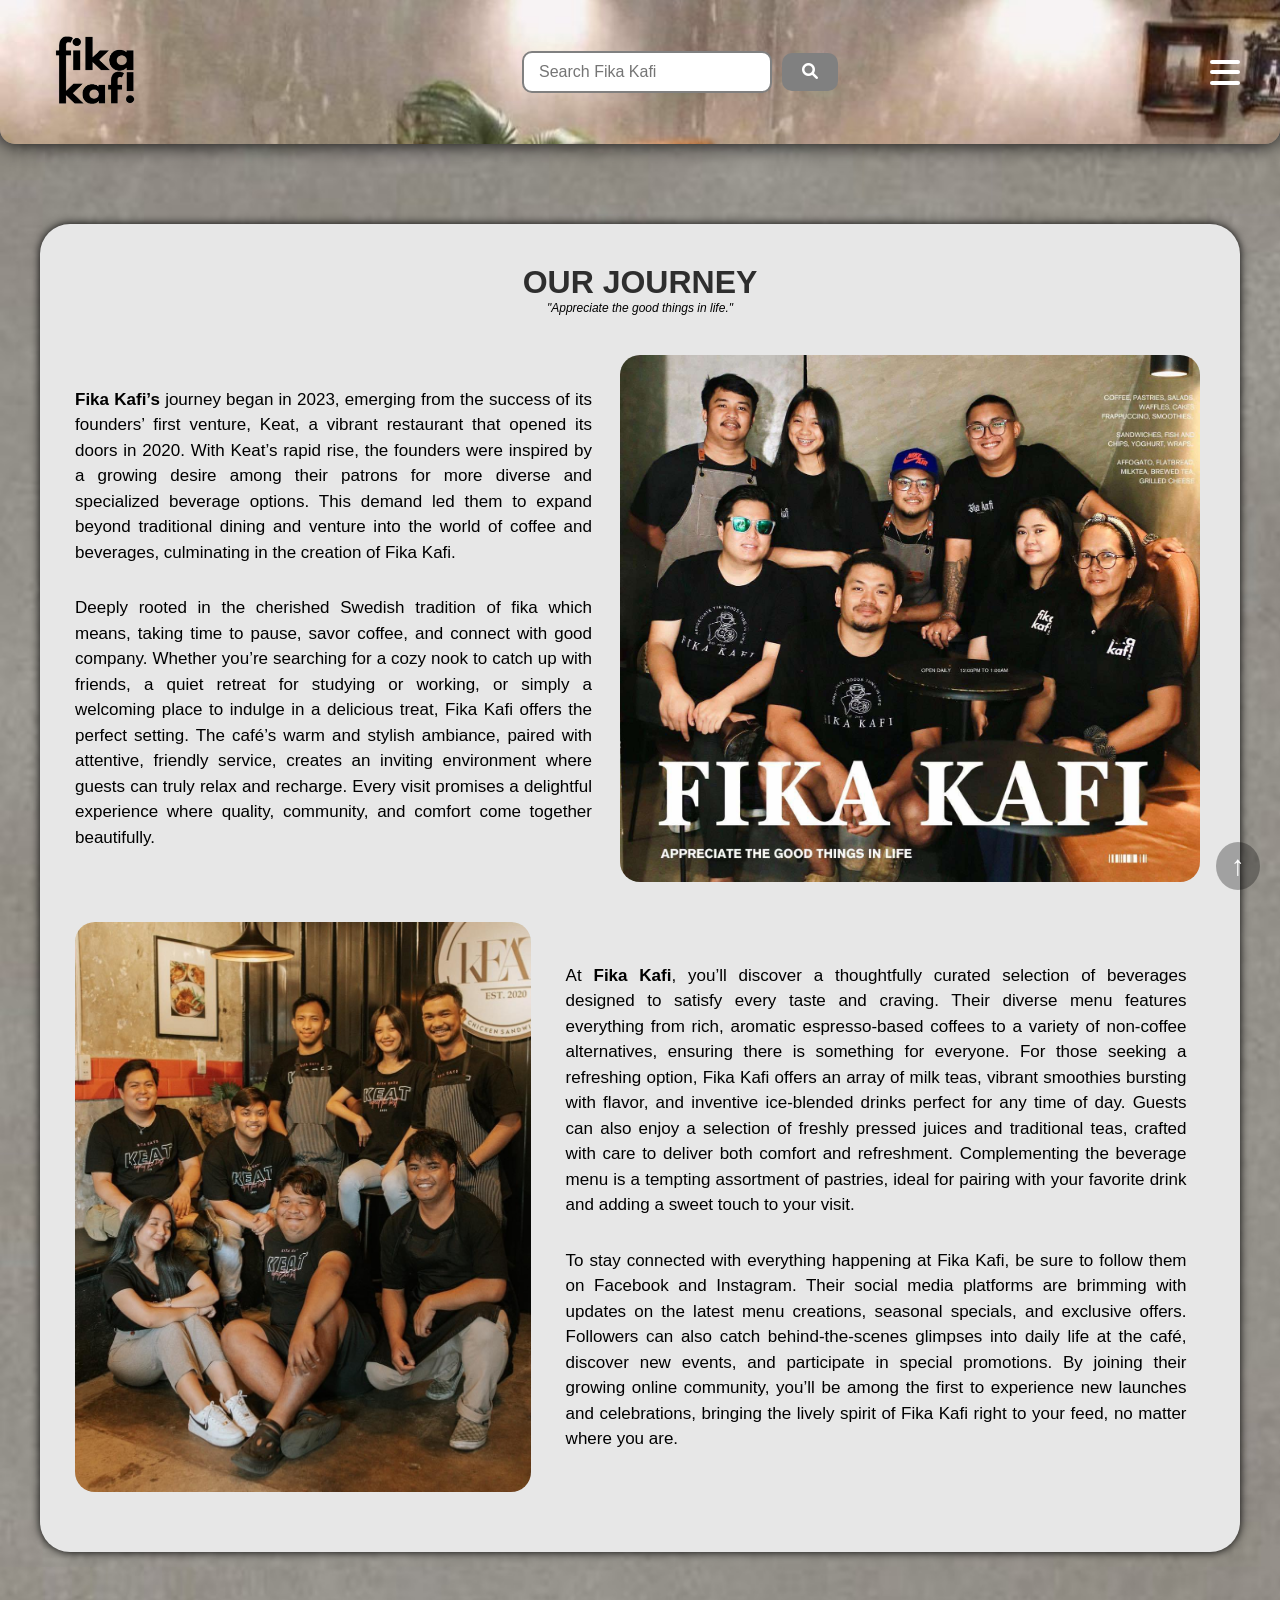
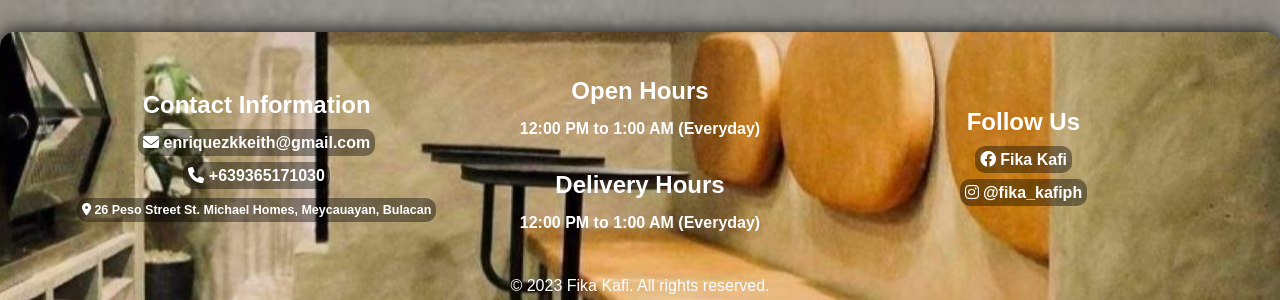
==== ourJourney.html @ 9a574353 "Add files via upload" ====
<!DOCTYPE html>
<html lang="en">
<head>
    <meta charset="UTF-8">
    <meta name="viewport" content="width=device-width, initial-scale=1.0">
    <link rel="stylesheet" type="text/css" href="styles.css">
    <link rel="stylesheet" href="https://cdnjs.cloudflare.com/ajax/libs/font-awesome/6.0.0-beta3/css/all.min.css">
    <link rel="icon" href="images/default/favicon.jpg" type="image/jpeg">
    <title>Our Journey - Fika Kafi</title>
</head>
<body>
    <header id="top">
        <nav>    
            <a class="logo" href="index.html">
                <img src="images/default/logo.jpg" alt="Main Logo" title="Featured">
            </a>
            <div class="search-container">
                <form action="#" method="GET">
                    <input type="text" name="search" placeholder="Search Fika Kafi" required>
                    <button type="submit">
                        <i class="fas fa-search search-icon"></i>
                    </button>
                </form>
            </div>
            <input type="checkbox" id="menuToggle" class="menuToggle">
            <label for="menuToggle" class="menuBar">
                <span class="bar"></span>
                <span class="bar"></span>
                <span class="bar"></span>
            </label>
            <ul class="navigations">
                <li>
                    <a href="index.html" title="Featured">Featured</a>
                </li>
                <li>
                    <a href="menu.html" title="Menu">Menu</a>
                </li>
                <li>
                    <a href="snapshots.html" title="Snapshots">Snapshots</a>
                </li>
                <li>
                    <a href="our-journey.html" title="Our Journey">Our Journey</a>
                </li>
                <li>
                    <a href="#footer" title="Contact Information">Contact Info.</a>
                </li>
            </ul>
        </nav>
    </header>
    <section>
        <div class="journeyContainer">
            <h2 class="h2title">OUR JOURNEY</h2>
            <p class="quote">"Appreciate the good things in life."</p>
            <div class="journeyRow">
                <div class="journeyContent">
                    <p> <span style="font-weight: bold;">Fika Kafi’s</span> journey began in 2023, emerging from the 
                        success of its founders’ first venture, Keat, a vibrant restaurant that opened its doors in 2020. 
                        With Keat’s rapid rise, the founders were inspired by a growing desire among their patrons for 
                        more diverse and specialized beverage options. This demand led them to expand beyond traditional 
                        dining and venture into the world of coffee and beverages, culminating in the creation of Fika Kafi.
                    </p>
                    <p> Deeply rooted in the cherished Swedish tradition of fika which means, taking time to pause, savor coffee, 
                        and connect with good company. Whether you’re searching for a cozy nook to catch up with friends, a 
                        quiet retreat for studying or working, or simply a welcoming place to indulge in a delicious treat, 
                        Fika Kafi offers the perfect setting. The café’s warm and stylish ambiance, paired with attentive, 
                        friendly service, creates an inviting environment where guests can truly relax and recharge. Every visit 
                        promises a delightful experience where quality, community, and comfort come together beautifully.
                    </p>
                </div>
                <img src="images/forOurJourney/journey1.jpg" alt=" ">
            </div>
            <div class="journeyRowReverse">
                <div class="journeyContent">
                    <p> At <span style="font-weight: bold;">Fika Kafi</span>, you’ll discover a thoughtfully curated selection 
                        of beverages designed to satisfy every taste and craving. Their diverse menu features everything from 
                        rich, aromatic espresso-based coffees to a variety of non-coffee alternatives, ensuring there is 
                        something for everyone. For those seeking a refreshing option, Fika Kafi offers an array of milk teas, 
                        vibrant smoothies bursting with flavor, and inventive ice-blended drinks perfect for any time of day. 
                        Guests can also enjoy a selection of freshly pressed juices and traditional teas, crafted with care to 
                        deliver both comfort and refreshment. Complementing the beverage menu is a tempting assortment of 
                        pastries, ideal for pairing with your favorite drink and adding a sweet touch to your visit.
                    </p>
                    <p> To stay connected with everything happening at Fika Kafi, be sure to follow them on Facebook and 
                        Instagram. Their social media platforms are brimming with updates on the latest menu creations, 
                        seasonal specials, and exclusive offers. Followers can also catch behind-the-scenes glimpses into 
                        daily life at the café, discover new events, and participate in special promotions. By joining their 
                        growing online community, you’ll be among the first to experience new launches and celebrations, 
                        bringing the lively spirit of Fika Kafi right to your feed, no matter where you are.
                    </p>
                </div>
                <img src="images/forOurJourney/journey2.jpg" alt=" ">
            </div>
        </div>
    </section>
    <a href="#top" class="scroller"> &#8593;</a>
    <footer id="footer">
        <div class="columns">
        <div class="column">
            <h4>Contact Information</h4>
            <h6>
                <a href="https://mail.google.com/mail/?view=cm&fs=1&to=enriquezkkeith@gmail.com" 
                target="_blank">
                    <i class="fas fa-envelope"></i> enriquezkkeith@gmail.com
                </a>
            </h6>
            <h6>
                <a href="tel:+639365171030"><i class="fas fa-phone"></i> +639365171030</a>
            </h6>
            <h6>
                <a href="https://www.google.com/maps/place/Fika+Kafi/@14.7510371,120.9628312,15z/data=!4m6!3m5!1s0x3397b387c5d9c077:0x20caaec433fc693d!8m2!3d14.7510371!4d120.9628312!16s%2Fg%2F11ssbj8cc1?entry=ttu&g_ep=EgoyMDI0MTAyMy4wIKXMDSoASAFQAw%3D%3D" 
                target="_blank" class="location">
                    <i class="fas fa-map-marker-alt"></i> 26 Peso Street St. Michael Homes, Meycauayan, Bulacan
                </a>
            </h6>
        </div>
        <div class="column">
            <h4>Open Hours</h4>
            <h6>
                12:00 PM to 1:00 AM (Everyday)
            </h6>
            <br>
            <h4>
                Delivery Hours
            </h4>
            <h6>
                12:00 PM to 1:00 AM (Everyday)
            </h6>
        </div>
        <div class="column">
            <h4>Follow Us</h4>
            <h6>
                <a href="https://web.facebook.com/fikakafi2023" target="_blank">
                    <i class="fab fa-facebook"></i> Fika Kafi
                </a>
            </h6>
            <h6>
                <a href="https://www.instagram.com/fika_kafiph/" target="_blank">
                    <i class="fab fa-instagram"></i> @fika_kafiph
                </a>
            </h6>
        </div>
        </div>
        <p style="text-align: center; margin-bottom: 0;">
            &copy; 2023 Fika Kafi. All rights reserved.
        </p>
    </footer>
</body>
</html>
---- styles.css ----
/* Start of HTML */
* {
    font-family: Arial, Helvetica, sans-serif;
    scroll-behavior: smooth;
    margin: 0;
    padding: 0;
    box-sizing: border-box;
}
body {
    background-image: url('images/default/background.jpg');
    background-size: cover;
}
h2 {
    font-family:'Lucida Sans', 'Lucida Sans Regular', 'Lucida Grande', 'Lucida Sans Unicode', Geneva, Verdana, sans-serif;
}
.h2title {
    text-align: center;
    color: rgba(0, 0, 0, 0.8);
    margin-bottom: 20px;
    font-size: xx-large;
}
a {
    text-decoration: none;
}
section {
    display: flex;
    justify-content: center;
    align-items: center;
}
input[type="radio"] {
    display: none;
}
/* End of HTML */

/* Start of Header */
header {
    background-image: url('images/default/header.jpg');
    background-size: cover;
    padding: 20px 40px;
    border-bottom-right-radius: 15px;
    border-bottom-left-radius: 15px;
    box-shadow: 0 0 20px rgba(0, 0, 0, 1);
    z-index: 10;
    position: sticky;
    animation: fade 1s ease-in-out;
}
.search-container {
    display: flex;
    align-items: center;
    justify-content: flex-end;
}
.search-container form {
    display: flex;
    justify-content: center;
    align-items: center;
}
.search-container input {
    padding: 10px 15px;
    font-size: 1em;
    border-radius: 10px;
    border: 2px solid gray;
    margin-right: 10px;
    width: 250px;
    transition: all 0.4s ease-in-out;
    outline: none;
}
.search-container input:focus {
    border-color: black;
}
.search-container button {
    padding: 10px 20px;
    font-size: 1em;
    background-color: gray;
    color: white;
    border: none;
    border-radius: 10px;
    cursor: pointer;
    transition: all 0.5s ease-in-out;
}
.search-container button:hover {
    background-color: black;
}
nav {
    display: flex;
    justify-content: space-between;
    align-items: center;
    position: relative;
}
.logo {
    transition: transform 0.5s ease-in-out;
    padding: 15px;
    border-radius: 15px;
}
.logo img{
    height: 70px;
    width: 80px;
}
.logo:hover {
    transform:scale(1.2);
}
.navigations {
    display: flex;
    list-style-type: none;
    font-size: 1em;
    margin: 0;
    flex-direction: column;
    align-items: flex-end;
    padding: 10px 0px;
    position: absolute;
    top: 135px;
    right: -40px;
    background-color: gray;
    box-shadow: 0 0 10px black;
    border-radius: 15px;
    border-top-right-radius: 0;
    border-bottom-right-radius: 0;
    width: 200px;
    transform: translateY(-150%);
    transition: transform 0.4s ease-in-out;
}
.navigations li {
    display: flex;
    list-style-type: none;
    font-size: 1em;
    width: 100%;
    margin: 5px 10px;
    justify-content: right;
    margin-top: 5px;
}
.navigations a {
    padding: 15px;
    transition: background-color 0.4s ease-in-out, transform 0.4s ease-in-out;
    color: white;
    border: 2px solid black;
    transition: all 0.5s ease-in-out;
    border-radius: 10px;
}
.navigations a:hover {
    border: 2px solid white;
    color: black;
}
.menuToggle {
    display: none;
}
.menuBar {
    display: flex;
    flex-direction: column;
    justify-content: space-between;
    width: 30px;
    height: 25px;
    cursor: pointer;
    transition: transform 0.6s ease-in-out;
}
.menuBar:hover {
    transform: scale(1.2);
}
.menuBar .bar {
    background-color: white;
    height: 4px;
    width: 100%;
    border-radius: 10px;
    transition: transform 0.6s ease-in-out, opacity 0.6s ease-in-out;
}
.menuToggle:checked + .menuBar + .navigations {
    transform: translateX(0);
}
.menuToggle:checked + .menuBar .bar:nth-child(1) {
    transform: rotate(45deg) translateY(15px);
}
.menuToggle:checked + .menuBar .bar:nth-child(2) {
    transform: rotate(90deg) translateY(11px);
}
.menuToggle:checked + .menuBar .bar:nth-child(3) {
    transform: rotate(-45deg) translateY(-15px);
}
@media (max-width:600px){
    header {
        padding: 20px;
    }
    .search-container input {
        width: 180px;
    }
}
/* End of Header */

/* Start of Footer */
.scroller {
    position: fixed;
    bottom: 10px;
    right: 20px;
    font-size: 28px;
    background-color: rgba(0, 0, 0, 0.3);
    color: white;
    padding: 8px;
    padding-left: 15px;
    padding-right: 15px;
    border-radius: 80%;
    text-decoration: none;
    transition: background-color 0.3s ease-in-out;
    opacity: 1;
    z-index: 10;
}
.scroller:hover {
    background-color: rgba(0, 0, 0, 0.8); 
}
.scroller:active {
    transform: scale(0.9);
}
footer {
    background-image: url('images/default/footer1.jpg');
    background-size: cover;
    padding: 5px;
    border-top-right-radius: 15px;
    border-top-left-radius: 15px;
    box-shadow: 0 0 20px rgba(0, 0, 0, 1);
    animation: fade 1s ease-in-out;
}
footer p {
    color: white;
}
.columns {
    display: flex;
    text-align: center;
    justify-content: space-between;
    align-items: center;
    position: relative;
    margin: 30px 50px 20px 50px;
    padding: 10px;  
}
.column {
    height: auto;
    width: 33.33%;
}
.columns h4{
    font-size: x-large;
    margin-bottom: 15px;
    color: white;
}
.columns h6 {
    margin-bottom: 15px;
    font-size: medium;
    color: white;
}
.columns a {
    color: white;
    padding: 5px;
    background-color: rgba(0, 0, 0, .4);
    border-radius: 10px;
    transition: background-color 0.5s ease-in-out;
}
.location {
    font-size: 12.5px;
}
.columns a:hover {
    background-color: rgba(0, 0, 0, .8);
}
@media (max-width: 1260px) {
    footer {
        background-image: url('images/default/footer2.jpg');
    }
    .columns {
        flex-wrap: wrap;
        margin: auto;
    }
    .column {
        margin: auto;
        width: auto;
        padding-top: 15px;
    }
}
/* End of Footer */

/* Start of Menu Page */
.menuContainer {
    margin: 80px 40px;
    padding: 40px 0;
    background-color: #e7e7e7;
    border-radius: 30px;
    box-shadow: 0 0 10px rgba(0, 0, 0, 1);
    animation: upUp 1s ease-in-out;
}
.menuContainer h2{
    animation: fade 1s ease-in-out;
}
.menuLinks, .menuLinks2 {
    margin: 15px 30px;
    display: flex;
    justify-content: center;
    align-items: center;
    flex-wrap: wrap;
    border-radius: 10px;
}
.menuLinks a, .menuLinks2 a{
    animation: fade 1s ease-in-out;
    margin: 8px 5px;
    padding: 10px;
    font-size: small;
    font-weight: bold;
    color: white;
    background-color: rgba(54, 40, 40, 0.5);
    border-radius: 8px;
    box-shadow: 0 0 10px rgba(0, 0, 0, 0.5);
    transition: all 0.5s ease-in-out;
}
.menuLinks2 a{
    margin: 8px 20px;
}
.menuLinks a:hover, .menuLinks2 a:hover  {
    background-color: rgba(0, 0, 0, 0.8);
    color: white;
}
.showMenu {
    display: none;
    opacity: 0;
    margin: 20px;
    scroll-margin-top: 200px;
}
.showMenu:target {
    display: block;
    opacity: 1;
    animation: fadeUp 0.6s ease-in-out;
}
.showMenu h2 {
    margin-top: 30px;
    text-align: center;
    animation: fade 1s ease;
}
.type {
    text-align: center;
    font-style: italic;
    font-size: 110%;
}
.menuGallery {
    display: flex;
    flex-wrap: wrap;
    justify-content: center;
}
.menuImage {
    max-width: 360px;
    margin: 20px;
    padding: 15px 15px 8px;
    color: white;
    background-image: url('images/default/background.jpg');
    background-size: cover;
    border-radius: 15px;
    text-align: center;
    transition: transform 0.5s ease-in-out;
    box-shadow: 0 0 15px rgba(0, 0, 0, 0.5);
}
.menuImage:hover{
    transform: scale(1.05);
}
.menuImage h3 {
    margin: 5px 0;
    font-weight: bold;
    color: white;
}
.menuImage p {
    color: black;
    font-weight: bold;
    margin: 5px 0;
}
.menuImage img {
    width: 100%;
    max-width: 327px;
    border-radius: 12px;
    display: block;
    margin: 0;
}
@keyframes fade {
    from {
        opacity: 0;
    }
    to {
        opacity: 1;
    }
}
@keyframes fadeUp {
    from {
        opacity: 0;
        transform: translateY(50px);
    }
    to {
        opacity: 1;
        transform: translateY(0);
    }
}
@keyframes upUp {
    from {
        transform: translateY(80px);
        opacity: 0;
    }
    to {
        transform: translateY(0);
        opacity: 1;
    }
}
@media (max-width: 1350px) {
    .menuImage {
        max-width: 100%;
    }
}
@media (max-width: 570px) {
    .showMenu {
        scroll-margin-top: 310px;
    }
    .menuLinks {
        margin: 15px 25px;
    }
}
/* End of Menu Page */

/* Start of Highlights Section*/
.highlightsContainer {
    margin: 80px 20px;
    max-width: 1100px;
    width: 100%;
    background-color: transparent;
    border-radius: 30px;
    position: relative;
    animation: upUp 1s ease-in-out;
}
.highlightsImages {
    position: relative;
    width: 100%;
    max-width: 1000px;  
    height: auto;
    aspect-ratio: 16/9;  
    margin: 30px auto 0;
}
.highlightsImages img{
    position: absolute;
    top: 0;
    left: 0;
    width: 100%;
    height: 100%;
    object-fit: cover;
    border-radius: 30px;
    box-shadow: 0 0 15px rgba(0, 0, 0, 1);
    opacity: 0;
    transition: opacity 0.5s ease-in-out;
}
#highlights1:checked ~ .highlightsImages .highlights1,
#highlights2:checked ~ .highlightsImages .highlights2,
#highlights3:checked ~ .highlightsImages .highlights3,
#highlights4:checked ~ .highlightsImages .highlights4 {
    opacity: 1;
}
.highlightsButtons {
    display: flex;
    flex-direction: column;
    position: absolute;
    top: 50%;
    right: -60px;
    transform: translateY(-50%);
    gap: 15px;
}
.highlightsButtons label {
    display: inline-block;
    width: 25px;
    height: 25px;
    border: 3px solid rgba(0, 0, 0, 0.6);
    border-radius: 50%;
    background-color: white;
    cursor: pointer;
    transition: background-color 0.2s;
}
#highlights1:hover ~ .highlightsButtons label[for="highlights1"],
#highlights2:hover ~ .highlightsButtons label[for="highlights2"],
#highlights3:hover ~ .highlightsButtons label[for="highlights3"],
#highlights4:hover ~ .highlightsButtons label[for="highlights4"] {
    background-color: black;
}
#highlights1:checked ~ .highlightsButtons label[for="highlights1"],
#highlights2:checked ~ .highlightsButtons label[for="highlights2"],
#highlights3:checked ~ .highlightsButtons label[for="highlights3"],
#highlights4:checked ~ .highlightsButtons label[for="highlights4"] {
    background-color: black;
}
@media (max-width: 1230px) {
    .highlightsButtons {
        position: static;
        flex-direction: row;
        justify-content: center;
        transform: none;
    }
    .highlightsContainer {
        margin: 30px auto;
    }
}
@media (max-width: 768px) {
    .highlightsContainer {
        padding: 20px;
        margin: 10px auto;
    }
    .highlightsImages {
        width: 100%;
        max-width: 100%;
        height: auto;
    }
    .highlightsButtons {
        right: 0;
        top: 80%;
        flex-direction: row;
        gap: 10px;
    }
}
/* End of Highlights Section*/

/* Start of Best Seller Section */
.bestSellerContainer {
    margin: 40px 20px 40px;
    max-width: 1200px;
    width: 100%;
    background-color: #e7e7e7;
    border-radius: 30px;
    position: relative;
    box-shadow: 0 0 10px rgba(0, 0, 0, 1);
    padding: 30px 0;
    animation: fade 1s ease-in-out;
}
.bestSellerRow {
    display: flex;
    justify-content: center;
    flex-wrap: wrap;
}
.bestSellerRow img {
    width: 100%;
    max-width: 350px;
    border-radius: 12px;
    margin: 15px 20px;
    box-shadow: 0 0 10px black;
    transition: transform 0.7s ease-in-out;
}
.bestSellerRow img:hover {
    transform: scale(1.05);
}
@media (max-width: 1250px) {
    .bestSellerContainer {
        max-width: 90%;
    }
}
@media (max-width:650px) {
    .bestSellerRow img {
        max-width: 180px;
        margin: 15px 15px;
    }   
    .bestSellerContainer h2 {
        font-size: x-large;
    }
}
/* End of Best Seller Section */

/* Start of Feedback Section */
.feedbackContainer {
    margin: 40px auto 40px;
    max-width: 800px;
    width: 100%;
    padding: 20px;
    background-color: white;
    border-radius: 30px;
    position: relative;
    box-shadow: 0 0 10px rgba(0, 0, 0, 1);
    animation: fade 1s ease-in-out;
}
.showFeedback {
    display: none;
    opacity: 0;
    scroll-margin-top: 180px;
}
.showFeedback:target {
    display: block;
    opacity: 1;
    animation: fade 0.6s ease-in-out;
}
.feedbackHeader {
    margin-bottom: 20px;
}
.feedbackImages img{
    max-width: 800px;
    width: 100%;
    transition: transform 0.5s ease-in-out;
}
.feedbackImages img:hover{
    transform: scale(1.02);
}
.feedbackImages a, .feedbackLinks a{
    display: block;
    color: black;
    text-align: right;
    margin: 3px;
}
.feedbackImages a:hover, .feedbackLinks a:hover {
    color: dodgerblue;
}
@media (max-width: 1230px) {
    .feedbackContainer {
        max-width: 90%;
        margin-bottom: 0;
    }
    .feedbackHeader {
        max-width: 80%;
    }
    .feedbackLinks, .feedbackImages {
        font-size: 0.9em
    }
}
/* End of Feedback Section */

/* Start of Video Highlights Section */
.videoHighlightsContainer {
    display: flex;
    justify-content: center;
    align-items: center;
    max-width: 1200px;
    margin: 40px 30px 110px;
    background-color: #e7e7e7;
    box-shadow: 0 0 10px rgba(0, 0, 0, 1);
    border-radius: 30px;
    padding: 10px;
    animation: fade 1s ease-in-out;
}
.videoContainer video{
    border-radius: 20px;
    width: 600px;
    margin: 40px 40px;
    box-shadow: 0 0 10px rgba(0, 0, 0, 1);
}
.storyForVideo {
    width: 550px;
    margin: 0 30px;
    opacity: 0.8;
    margin-left: 0;
}
.storyForVideo h2 {
    text-align: center;
    margin-bottom: 20px;
}
.storyForVideo p {
    margin: 10px 30px 30px;
    font-size: medium;
    text-align: justify;
    word-spacing: 1px;
    line-height: 20px;
    font-size: 1em;
}
@media (max-width: 1250px) {
    .videoHighlightsContainer {
        max-width: 90%;
        flex-wrap: wrap;
        margin: 80px auto 80px;
    }
    .storyForVideo {
        margin-left: 30px;
    }
    .videoContainer video{
        width: 500px;
    }    
}
@media (max-width: 640px) {
    .videoContainer video{
        width: 400px;
    }
    .storyForVideo p{
        margin: 10px 10px 30px;
    }
}
/* End of Video Highlights Section */

/* Start of Snapshots Section */
.snapshotsContainer{
    margin: 80px 50px;
    padding: 40px 20px;
    background-color: #e7e7e7;
    border-radius: 30px;
    box-shadow: 0 0 10px rgba(0, 0, 0, 1);
    animation: upUp 1s ease-in-out;
}
.snapshotsVideos {
    animation: upUp 1s ease-in-out;
}
.snapshotsContainer h2 {
    animation: upUp 0.5s ease-in-out;
}
.snapshotsVideos, .snapshotsGallery, .landscape, .portrait {
    display: flex;
    justify-content: center;
    flex-wrap: wrap;
    transition: transform 0.7s ease-in-out;
}
.snapshotsGallery img:hover{
    transform: scale(1.05);
}
.snapshotsVideos video, .landscape img, .portrait img {
    margin: 20px;
    width: 550px;
    box-shadow: 0 0 10px rgba(0, 0, 0, 1);
    border-radius: 10px;
}
.landscape img {
    object-fit: cover;
}
.portrait img {
    width: 355px;
    object-fit: cover;
}
@media (max-width:1350px) {
    .snapshotsContainer{
        margin: 80px 30px;
    } 
}
@media (max-width:1300px) {   
    .landscape img, .snapshotsVideos video {
        width: 500px;
    }
    .portrait img {
        width: 320px;
    }
}
@media (max-width:1200px) {
    .landscape img, .snapshotsVideos video {
        width: 450px;
    }
    .portrait img {
        width: 287px;
    }
}
@media (max-width:1100px) {
    .landscape img, .snapshotsVideos video, .portrait img {
        width: 400px;
    }
}
@media (max-width:1000px) {
    .landscape img, .snapshotsVideos video, .portrait img {
        width: 350px;
    }
}
@media (max-width:900px) {
    .landscape img, .snapshotsVideos video {
        width: 600px;
        margin: 20px 0;
        border: 2px solid gray;
    }
    .portrait img {
        width: 280px;
        margin: 15px 10px;
        border: 2px solid gray;
    }
}
@media (max-width:700px) {
    .landscape img, .snapshotsVideos video {
        width: 550px;
        margin: 20px 0;
    }
    .portrait img {
        width: 230px;
        margin: 10px 10px;
    } 
}
@media (max-width:650px) {
    .landscape img, .snapshotsVideos video {
        width: 500px;
        margin: 20px 0;
    }
}
@media (max-width:600px) {
    .landscape img, .snapshotsVideos video {
        width: 400px;
        margin: 20px 0;
    }
    .portrait img {
        width: 190px;
        margin: 10px 5px;
    }
}
/* End of Snapshots Section */

/* Start of Journey Section */
.journeyContainer {
    margin: 80px 30px;
    padding: 40px 20px;
    background-color: #e7e7e7;
    border-radius: 30px;
    box-shadow: 0 0 10px rgba(0, 0, 0, 1);
    max-width: 1200px;
    animation: upUp 1s ease-in-out;
}
.journeyContainer h2{
    animation: upUp 0.5s ease-in-out;
}
.quote, .journeyRow {
    animation: upUp 1s ease-in-out;
}
.quote {
    text-align: center;
    margin-bottom: 20px;
    font-size: 12px;
    font-style: italic;
}
.journeyRow, .journeyRowReverse {
    display: flex;
    justify-content: center;
    align-items: center;
}
.journeyContent p{
    padding: 15px;
    padding-right: 0;
    width: 95%;
    font-size: 17px;
    line-height: 1.5;
    text-align: justify;
}
.journeyRow img, .journeyRowReverse img{
    width: 50%;
    margin: 20px;
    margin-left: 0;
    border-radius: 20px;
}
.journeyRowReverse img{
    margin-left: 15px;
    height: 570px;
}
.journeyContainer h2 {
    margin-bottom: 0;
}
.journeyRowReverse {
    flex-direction: row-reverse;
}
@media (max-width:1250px){
    .journeyRow, .journeyRowReverse {
        flex-wrap: wrap;
        margin-left: 20px;
    }
    .journeyRow img{
        width: 55%;
    }
    .journeyRowReverse {
        margin-left: 0;
    }
    .journeyRowReverse img{
        width: 42%;
        height: auto;
    }
    .journeyContent p{
        padding-right: 15px;
    }    
}
@media (max-width:1100px){
    .journeyRow img{
        width: 65%;
    }
    .journeyRowReverse img{
        width: 48%;
    }
}
@media (max-width:950px){
    .journeyRow img{
        width: 75%;
    }
    .journeyRowReverse img{
        width: 57%;
    }
    .journeyContent p{
        font-size: 16px;
        line-height: 1.4;
    }
}
@media (max-width:800px){
    .journeyRow img {
        width: 85%;
    }
    .journeyRowReverse img{
        width: 68%;
    }
    .journeyContent p{
        font-size: 15px;
        line-height: 1.3;
    }
}
@media (max-width:700px){
    .journeyRow img{
        width: 100%;
    }
    .journeyRowReverse img{
        width: 80%;
    }
    .journeyContent p{
        font-size: 14px;
        line-height: 1.2;
    }
}
@media (max-width:550px){
    .journeyRowReverse img{
        width: 100%;
    }
}
/* End of Journey Section */
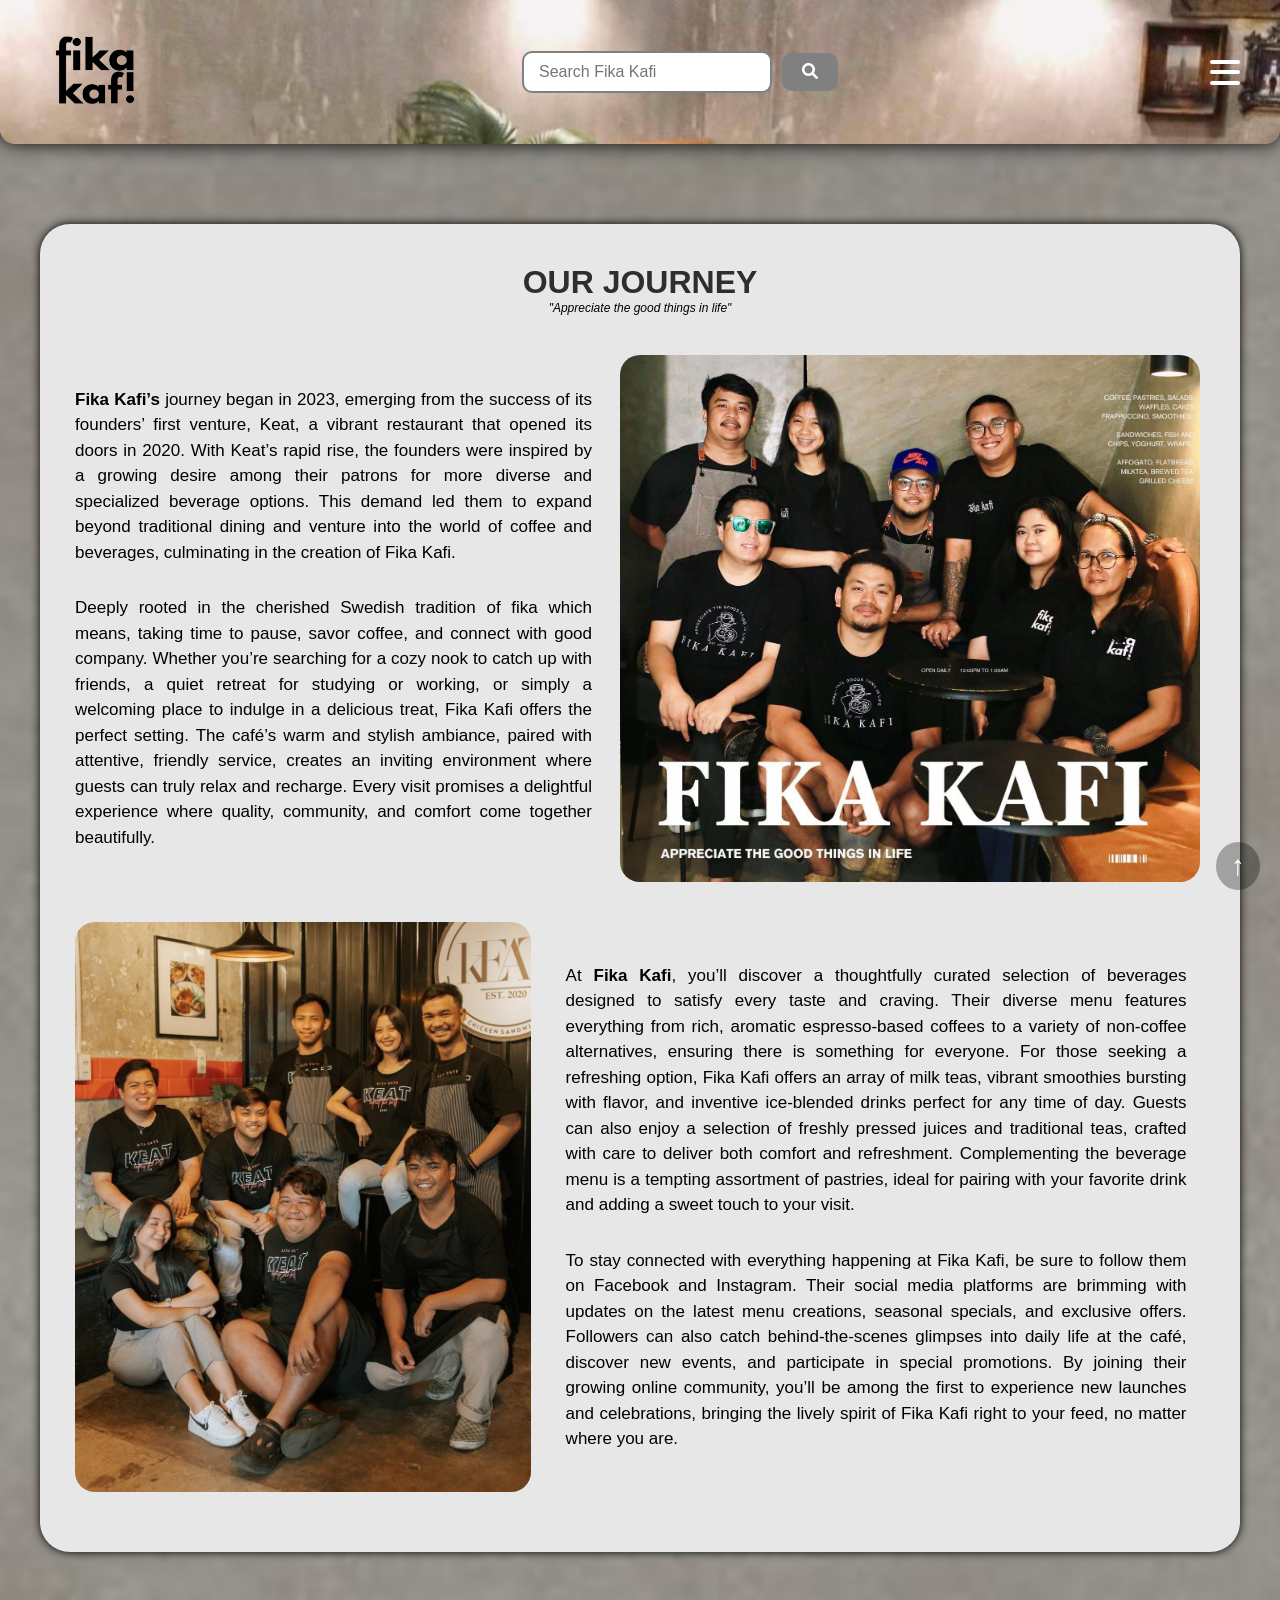
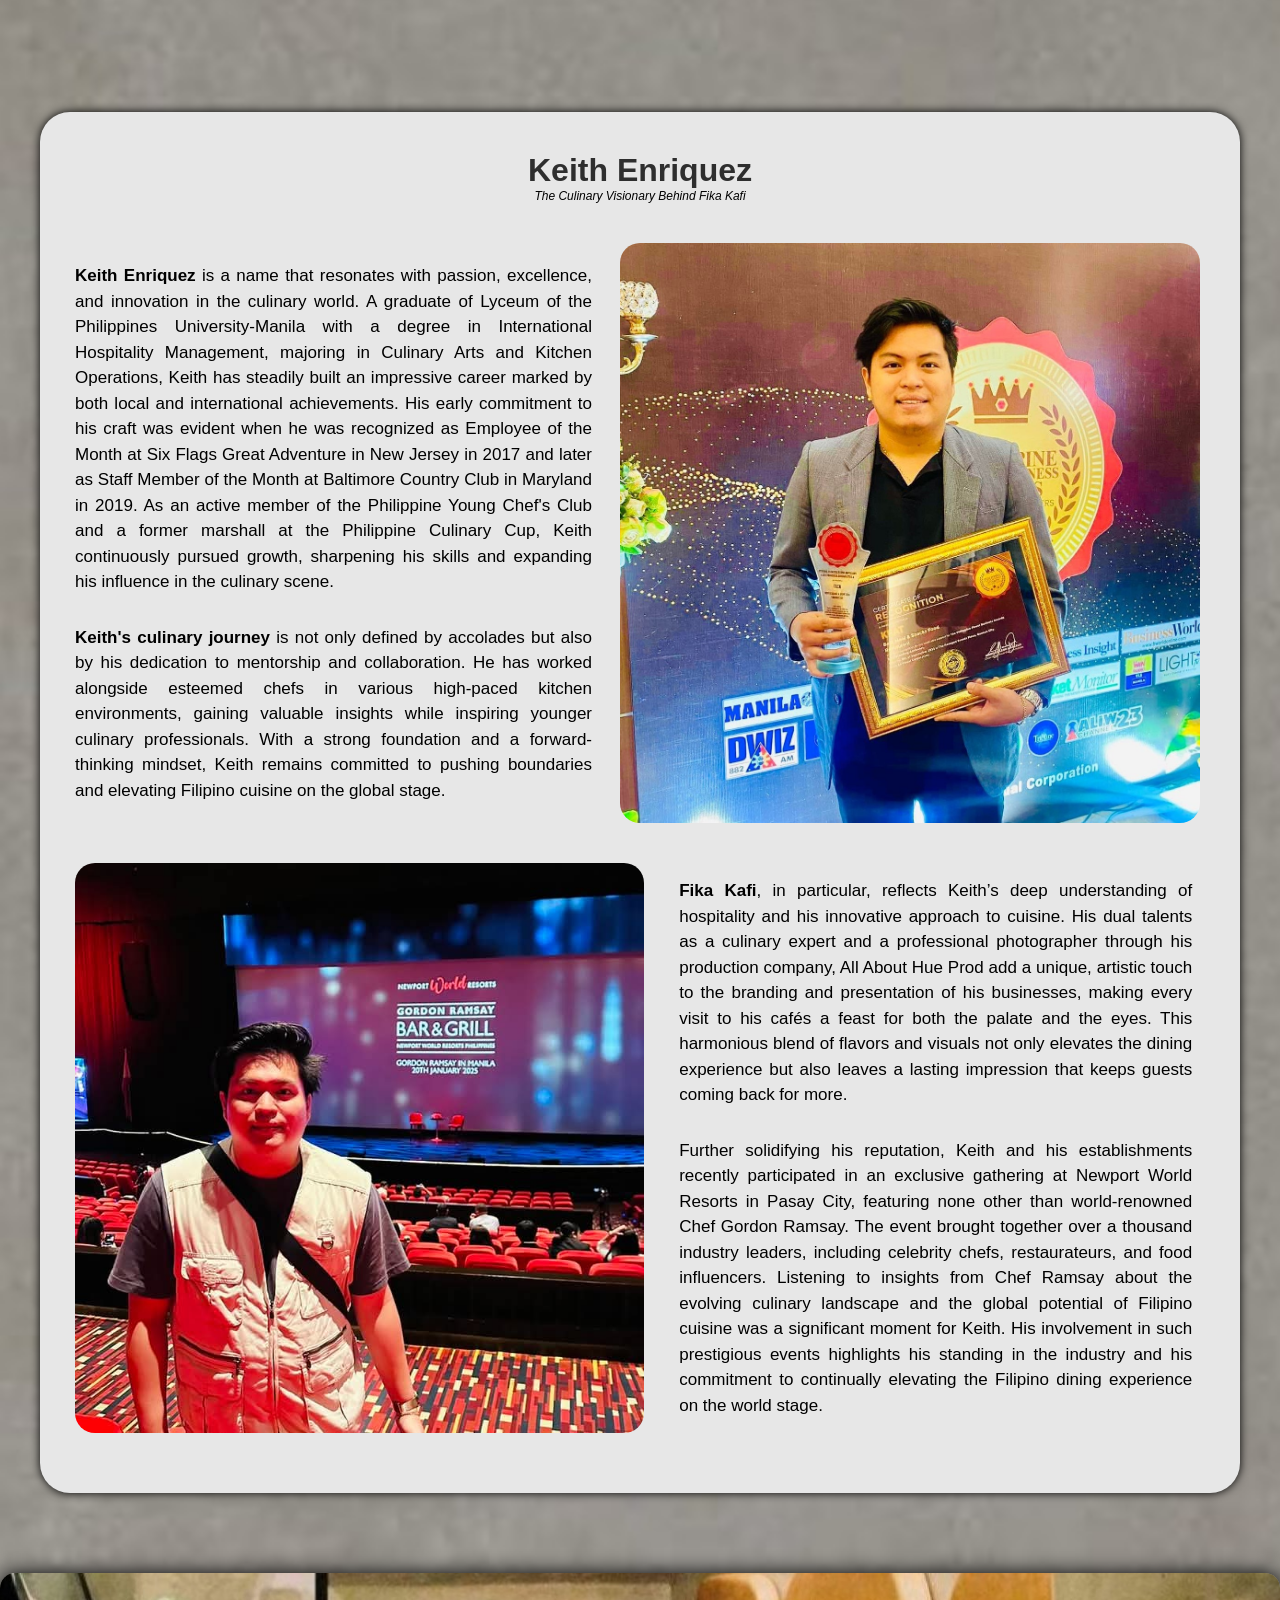
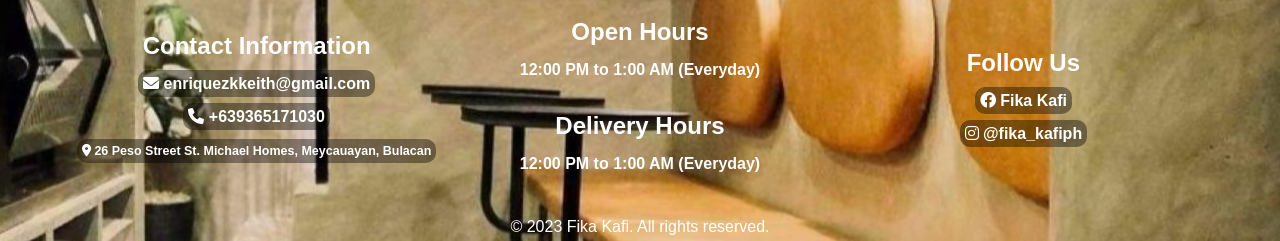
==== commit c374a04f: "Update ourJourney.html" ====
--- a/ourJourney.html
+++ b/ourJourney.html
@@ -50,7 +50,7 @@
     <section>
         <div class="journeyContainer">
             <h2 class="h2title">OUR JOURNEY</h2>
-            <p class="quote">"Appreciate the good things in life."</p>
+            <p class="quote">"Appreciate the good things in life"</p>
             <div class="journeyRow">
                 <div class="journeyContent">
                     <p> <span style="font-weight: bold;">Fika Kafi’s</span> journey began in 2023, emerging from the 
@@ -89,6 +89,53 @@
                     </p>
                 </div>
                 <img src="images/forOurJourney/journey2.jpg" alt=" ">
+            </div>
+        </div>
+    </section>
+
+    <section>
+        <div class="journeyContainer">
+            <h2 class="h2title">Keith Enriquez</h2>
+            <p class="quote">The Culinary Visionary Behind Fika Kafi</p>
+            <div class="journeyRow">
+                <div class="journeyContent">
+                    <p><span style="font-weight: bold;">Keith Enriquez</span> is a name that resonates with passion, excellence, 
+                        and innovation in the culinary world. A graduate of Lyceum of the Philippines University-Manila with a degree 
+                        in International Hospitality Management, majoring in Culinary Arts and Kitchen Operations, Keith has steadily 
+                        built an impressive career marked by both local and international achievements. His early commitment to his 
+                        craft was evident when he was recognized as Employee of the Month at Six Flags Great Adventure in New Jersey 
+                        in 2017 and later as Staff Member of the Month at Baltimore Country Club in Maryland in 2019. As an active 
+                        member of the Philippine Young Chef's Club and a former marshall at the Philippine Culinary Cup, Keith continuously 
+                        pursued growth, sharpening his skills and expanding his influence in the culinary scene.
+                    </p>
+                    <p> <span style="font-weight: bold;">Keith's culinary journey</span> is not only defined by accolades but also by his 
+                        dedication to mentorship and collaboration. He has worked alongside esteemed chefs in various high-paced kitchen 
+                        environments, gaining valuable insights while inspiring younger culinary professionals. With a strong foundation 
+                        and a forward-thinking mindset, Keith remains committed to pushing boundaries and elevating Filipino cuisine on 
+                        the global stage.
+                    </p>
+                </div>
+                <img src="images/forOurJourney/keith.jpg" alt=" ">
+            </div>
+            <div class="journeyRowReverse">
+                <div class="journeyContent">
+                    <p> <span style="font-weight: bold;">Fika Kafi</span>, in particular, reflects Keith’s deep understanding of 
+                        hospitality and his innovative approach to cuisine. His dual talents as a culinary expert and a professional 
+                        photographer through his production company, All About Hue Prod add a unique, artistic touch to the branding 
+                        and presentation of his businesses, making every visit to his cafés a feast for both the palate and the eyes. 
+                        This harmonious blend of flavors and visuals not only elevates the dining experience but also leaves a lasting 
+                        impression that keeps guests coming back for more.
+                    </p>
+                    <p> Further solidifying his reputation, Keith and his establishments recently participated in an exclusive 
+                        gathering at Newport World Resorts in Pasay City, featuring none other than world-renowned Chef Gordon Ramsay. 
+                        The event brought together over a thousand industry leaders, including celebrity chefs, restaurateurs, and 
+                        food influencers. Listening to insights from Chef Ramsay about the evolving culinary landscape and the global 
+                        potential of Filipino cuisine was a significant moment for Keith. His involvement in such prestigious events 
+                        highlights his standing in the industry and his commitment to continually elevating the Filipino dining 
+                        experience on the world stage.
+                    </p>
+                </div>
+                <img src="images/forOurJourney/keith2.jpg" alt=" ">
             </div>
         </div>
     </section>
@@ -145,4 +192,4 @@
         </p>
     </footer>
 </body>
-</html>+</html>
